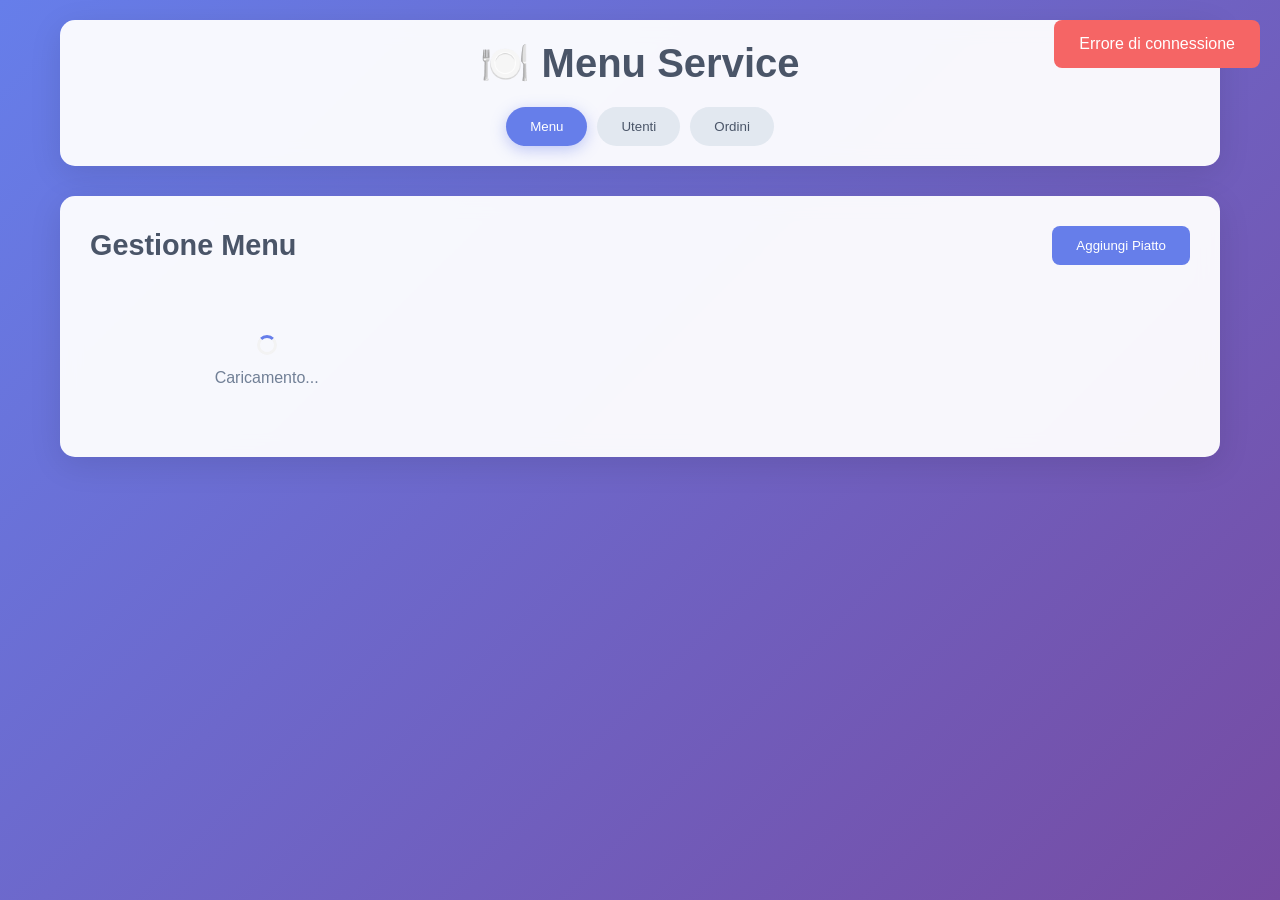
==== menu_service/frontend/index.html @ 19efc09c "basic frontend" ====
<!DOCTYPE html>
<html lang="it">
<head>
    <meta charset="UTF-8">
    <meta name="viewport" content="width=device-width, initial-scale=1.0">
    <title>Menu Service - Frontend</title>
    <link rel="stylesheet" href="styles.css">
</head>
<body>
    <div class="container">
        <header>
            <h1>🍽️ Menu Service</h1>
            <nav>
                <button class="nav-btn active" data-section="menu">Menu</button>
                <button class="nav-btn" data-section="users">Utenti</button>
                <button class="nav-btn" data-section="orders">Ordini</button>
            </nav>
        </header>

        <main>
            <!-- Menu Section -->
            <section id="menu-section" class="section active">
                <div class="section-header">
                    <h2>Gestione Menu</h2>
                    <button id="add-dish-btn" class="btn btn-primary">Aggiungi Piatto</button>
                </div>
                
                <div class="menu-grid" id="menu-grid">
                    <!-- Menu items will be loaded here -->
                </div>
            </section>

            <!-- Users Section -->
            <section id="users-section" class="section">
                <div class="section-header">
                    <h2>Gestione Utenti</h2>
                </div>
                
                <div class="user-forms">
                    <div class="form-card">
                        <h3>Registrazione</h3>
                        <form id="register-form">
                            <input type="email" id="register-email" placeholder="Email" required>
                            <input type="password" id="register-password" placeholder="Password" required>
                            <input type="text" id="register-region" placeholder="Regione" required>
                            <button type="submit" class="btn btn-primary">Registra</button>
                        </form>
                    </div>

                    <div class="form-card">
                        <h3>Login</h3>
                        <form id="login-form">
                            <input type="email" id="login-email" placeholder="Email" required>
                            <input type="password" id="login-password" placeholder="Password" required>
                            <button type="submit" class="btn btn-primary">Login</button>
                        </form>
                    </div>

                    <div class="form-card">
                        <h3>Conferma Utente</h3>
                        <form id="confirm-form">
                            <input type="email" id="confirm-email" placeholder="Email" required>
                            <input type="password" id="confirm-password" placeholder="Password" required>
                            <button type="submit" class="btn btn-primary">Conferma</button>
                        </form>
                    </div>
                </div>
            </section>

            <!-- Orders Section -->
            <section id="orders-section" class="section">
                <div class="section-header">
                    <h2>Gestione Ordini</h2>
                </div>
                
                <div class="order-forms">
                    <div class="form-card">
                        <h3>Nuovo Ordine</h3>
                        <form id="new-order-form">
                            <input type="text" id="order-dish-id" placeholder="ID Piatto (UUID)" required>
                            <input type="text" id="order-user-id" placeholder="ID Utente (UUID)" required>
                            <button type="submit" class="btn btn-primary">Crea Ordine</button>
                        </form>
                    </div>

                    <div class="form-card">
                        <h3>Stato Ordine</h3>
                        <form id="order-status-form">
                            <input type="text" id="status-order-id" placeholder="ID Ordine (UUID)" required>
                            <input type="text" id="status-user-id" placeholder="ID Utente (UUID)" required>
                            <button type="submit" class="btn btn-primary">Cerca Stato</button>
                        </form>
                    </div>

                    <div class="form-card">
                        <h3>I Miei Ordini</h3>
                        <form id="my-orders-form">
                            <input type="text" id="my-orders-user-id" placeholder="ID Utente (UUID)" required>
                            <button type="submit" class="btn btn-primary">Carica Ordini</button>
                        </form>
                    </div>
                </div>

                <div id="orders-results" class="results-container">
                    <!-- Order results will be displayed here -->
                </div>
            </section>
        </main>

        <!-- Modal for adding new dish -->
        <div id="dish-modal" class="modal">
            <div class="modal-content">
                <span class="close">&times;</span>
                <h2>Aggiungi Nuovo Piatto</h2>
                <form id="dish-form">
                    <input type="text" id="dish-name" placeholder="Nome piatto" required>
                    <input type="number" id="dish-price" placeholder="Prezzo" step="0.01" required>
                    <textarea id="dish-description" placeholder="Descrizione" required></textarea>
                    <button type="submit" class="btn btn-primary">Aggiungi Piatto</button>
                </form>
            </div>
        </div>

        <!-- Notification area -->
        <div id="notification" class="notification"></div>
    </div>

    <script src="script.js"></script>
</body>
</html>
---- menu_service/frontend/styles.css ----
* {
    margin: 0;
    padding: 0;
    box-sizing: border-box;
}

body {
    font-family: 'Segoe UI', Tahoma, Geneva, Verdana, sans-serif;
    background: linear-gradient(135deg, #667eea 0%, #764ba2 100%);
    min-height: 100vh;
    color: #333;
}

.container {
    max-width: 1200px;
    margin: 0 auto;
    padding: 20px;
}

header {
    background: rgba(255, 255, 255, 0.95);
    border-radius: 15px;
    padding: 20px;
    margin-bottom: 30px;
    box-shadow: 0 8px 32px rgba(0, 0, 0, 0.1);
    backdrop-filter: blur(10px);
}

header h1 {
    text-align: center;
    color: #4a5568;
    margin-bottom: 20px;
    font-size: 2.5rem;
}

nav {
    display: flex;
    justify-content: center;
    gap: 10px;
    flex-wrap: wrap;
}

.nav-btn {
    padding: 12px 24px;
    border: none;
    border-radius: 25px;
    background: #e2e8f0;
    color: #4a5568;
    cursor: pointer;
    transition: all 0.3s ease;
    font-weight: 500;
}

.nav-btn:hover {
    background: #cbd5e0;
    transform: translateY(-2px);
}

.nav-btn.active {
    background: #667eea;
    color: white;
    box-shadow: 0 4px 15px rgba(102, 126, 234, 0.4);
}

.section {
    display: none;
    background: rgba(255, 255, 255, 0.95);
    border-radius: 15px;
    padding: 30px;
    box-shadow: 0 8px 32px rgba(0, 0, 0, 0.1);
    backdrop-filter: blur(10px);
}

.section.active {
    display: block;
}

.section-header {
    display: flex;
    justify-content: space-between;
    align-items: center;
    margin-bottom: 30px;
    flex-wrap: wrap;
    gap: 15px;
}

.section-header h2 {
    color: #4a5568;
    font-size: 1.8rem;
}

.btn {
    padding: 12px 24px;
    border: none;
    border-radius: 8px;
    cursor: pointer;
    font-weight: 500;
    transition: all 0.3s ease;
    text-decoration: none;
    display: inline-block;
    text-align: center;
}

.btn-primary {
    background: #667eea;
    color: white;
}

.btn-primary:hover {
    background: #5a67d8;
    transform: translateY(-2px);
    box-shadow: 0 4px 15px rgba(102, 126, 234, 0.4);
}

.btn-secondary {
    background: #e2e8f0;
    color: #4a5568;
}

.btn-secondary:hover {
    background: #cbd5e0;
}

/* Menu Grid */
.menu-grid {
    display: grid;
    grid-template-columns: repeat(auto-fill, minmax(300px, 1fr));
    gap: 20px;
}

.dish-card {
    background: white;
    border-radius: 12px;
    padding: 20px;
    box-shadow: 0 4px 15px rgba(0, 0, 0, 0.1);
    transition: transform 0.3s ease;
}

.dish-card:hover {
    transform: translateY(-5px);
}

.dish-name {
    font-size: 1.3rem;
    font-weight: 600;
    color: #2d3748;
    margin-bottom: 8px;
}

.dish-price {
    font-size: 1.1rem;
    color: #667eea;
    font-weight: 600;
    margin-bottom: 10px;
}

.dish-description {
    color: #718096;
    line-height: 1.5;
}

/* Forms */
.user-forms, .order-forms {
    display: grid;
    grid-template-columns: repeat(auto-fit, minmax(300px, 1fr));
    gap: 20px;
    margin-bottom: 30px;
}

.form-card {
    background: white;
    border-radius: 12px;
    padding: 25px;
    box-shadow: 0 4px 15px rgba(0, 0, 0, 0.1);
}

.form-card h3 {
    color: #4a5568;
    margin-bottom: 20px;
    font-size: 1.3rem;
}

.form-card input, .form-card textarea {
    width: 100%;
    padding: 12px;
    border: 2px solid #e2e8f0;
    border-radius: 8px;
    margin-bottom: 15px;
    font-size: 1rem;
    transition: border-color 0.3s ease;
}

.form-card input:focus, .form-card textarea:focus {
    outline: none;
    border-color: #667eea;
}

.form-card textarea {
    resize: vertical;
    min-height: 80px;
}

/* Modal */
.modal {
    display: none;
    position: fixed;
    z-index: 1000;
    left: 0;
    top: 0;
    width: 100%;
    height: 100%;
    background-color: rgba(0, 0, 0, 0.5);
    backdrop-filter: blur(5px);
}

.modal-content {
    background-color: white;
    margin: 5% auto;
    padding: 30px;
    border-radius: 15px;
    width: 90%;
    max-width: 500px;
    position: relative;
    box-shadow: 0 20px 60px rgba(0, 0, 0, 0.3);
}

.close {
    color: #aaa;
    float: right;
    font-size: 28px;
    font-weight: bold;
    cursor: pointer;
    position: absolute;
    right: 20px;
    top: 15px;
}

.close:hover {
    color: #000;
}

/* Results */
.results-container {
    margin-top: 30px;
}

.result-card {
    background: white;
    border-radius: 12px;
    padding: 20px;
    margin-bottom: 15px;
    box-shadow: 0 4px 15px rgba(0, 0, 0, 0.1);
}

.result-card h4 {
    color: #4a5568;
    margin-bottom: 10px;
}

.result-card p {
    color: #718096;
    margin-bottom: 5px;
}

/* Notification */
.notification {
    position: fixed;
    top: 20px;
    right: 20px;
    padding: 15px 25px;
    border-radius: 8px;
    color: white;
    font-weight: 500;
    z-index: 1001;
    transform: translateX(400px);
    transition: transform 0.3s ease;
}

.notification.show {
    transform: translateX(0);
}

.notification.success {
    background: #48bb78;
}

.notification.error {
    background: #f56565;
}

.notification.info {
    background: #4299e1;
}

/* Loading */
.loading {
    display: inline-block;
    width: 20px;
    height: 20px;
    border: 3px solid #f3f3f3;
    border-top: 3px solid #667eea;
    border-radius: 50%;
    animation: spin 1s linear infinite;
}

@keyframes spin {
    0% { transform: rotate(0deg); }
    100% { transform: rotate(360deg); }
}

/* Responsive */
@media (max-width: 768px) {
    .container {
        padding: 10px;
    }
    
    header h1 {
        font-size: 2rem;
    }
    
    .section-header {
        flex-direction: column;
        align-items: flex-start;
    }
    
    .user-forms, .order-forms {
        grid-template-columns: 1fr;
    }
    
    .menu-grid {
        grid-template-columns: 1fr;
    }
    
    .modal-content {
        margin: 10% auto;
        width: 95%;
        padding: 20px;
    }
}
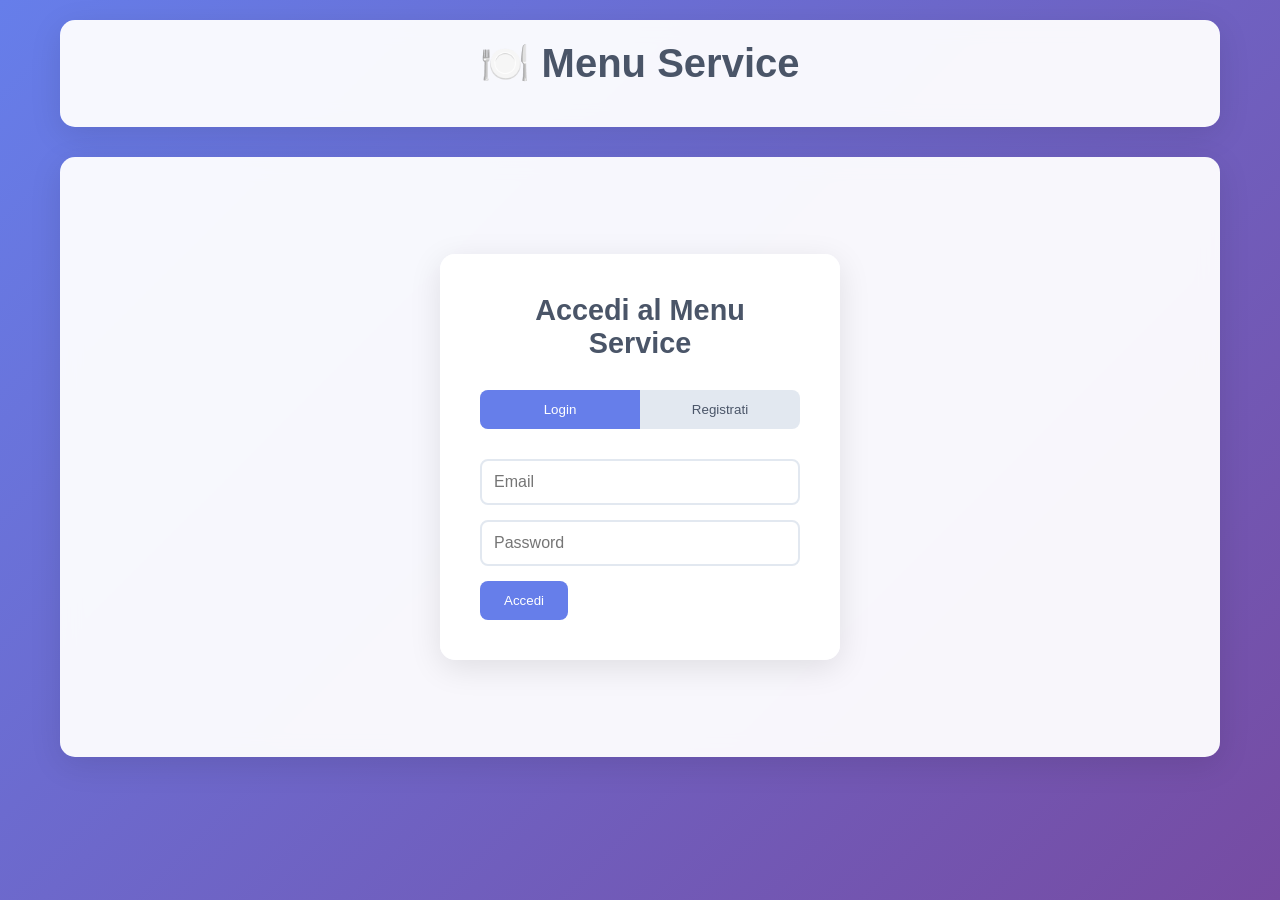
==== commit 3d13baf2: "cambiamento flusso" ====
--- a/menu_service/frontend/index.html
+++ b/menu_service/frontend/index.html
@@ -10,19 +10,54 @@
     <div class="container">
         <header>
             <h1>🍽️ Menu Service</h1>
-            <nav>
+            <nav id="main-nav" style="display: none;">
                 <button class="nav-btn active" data-section="menu">Menu</button>
-                <button class="nav-btn" data-section="users">Utenti</button>
-                <button class="nav-btn" data-section="orders">Ordini</button>
+                <button class="nav-btn" data-section="orders">I Miei Ordini</button>
+                <button class="nav-btn" data-section="admin">Admin</button>
+                <button id="logout-btn" class="btn btn-secondary">Logout</button>
             </nav>
+            <div id="user-info" style="display: none;">
+                <span id="user-email"></span>
+            </div>
         </header>
 
         <main>
+            <!-- Login/Register Section -->
+            <section id="auth-section" class="section active">
+                <div class="auth-container">
+                    <div class="auth-card">
+                        <h2>Accedi al Menu Service</h2>
+                        <div class="auth-tabs">
+                            <button class="auth-tab active" data-tab="login">Login</button>
+                            <button class="auth-tab" data-tab="register">Registrati</button>
+                        </div>
+                        
+                        <!-- Login Form -->
+                        <div id="login-tab" class="auth-tab-content active">
+                            <form id="login-form">
+                                <input type="email" id="login-email" placeholder="Email" required>
+                                <input type="password" id="login-password" placeholder="Password" required>
+                                <button type="submit" class="btn btn-primary">Accedi</button>
+                            </form>
+                        </div>
+                        
+                        <!-- Register Form -->
+                        <div id="register-tab" class="auth-tab-content">
+                            <form id="register-form">
+                                <input type="email" id="register-email" placeholder="Email" required>
+                                <input type="password" id="register-password" placeholder="Password" required>
+                                <input type="text" id="register-region" placeholder="Regione" required>
+                                <button type="submit" class="btn btn-primary">Registrati</button>
+                            </form>
+                        </div>
+                    </div>
+                </div>
+            </section>
+
             <!-- Menu Section -->
-            <section id="menu-section" class="section active">
+            <section id="menu-section" class="section">
                 <div class="section-header">
-                    <h2>Gestione Menu</h2>
-                    <button id="add-dish-btn" class="btn btn-primary">Aggiungi Piatto</button>
+                    <h2>Menu Disponibile</h2>
                 </div>
                 
                 <div class="menu-grid" id="menu-grid">
@@ -30,32 +65,26 @@
                 </div>
             </section>
 
-            <!-- Users Section -->
-            <section id="users-section" class="section">
+            <!-- Orders Section -->
+            <section id="orders-section" class="section">
                 <div class="section-header">
-                    <h2>Gestione Utenti</h2>
+                    <h2>I Miei Ordini</h2>
+                    <button id="load-orders-btn" class="btn btn-primary">Carica Ordini</button>
                 </div>
                 
-                <div class="user-forms">
-                    <div class="form-card">
-                        <h3>Registrazione</h3>
-                        <form id="register-form">
-                            <input type="email" id="register-email" placeholder="Email" required>
-                            <input type="password" id="register-password" placeholder="Password" required>
-                            <input type="text" id="register-region" placeholder="Regione" required>
-                            <button type="submit" class="btn btn-primary">Registra</button>
-                        </form>
-                    </div>
+                <div id="orders-results" class="results-container">
+                    <!-- Order results will be displayed here -->
+                </div>
+            </section>
 
-                    <div class="form-card">
-                        <h3>Login</h3>
-                        <form id="login-form">
-                            <input type="email" id="login-email" placeholder="Email" required>
-                            <input type="password" id="login-password" placeholder="Password" required>
-                            <button type="submit" class="btn btn-primary">Login</button>
-                        </form>
-                    </div>
-
+            <!-- Admin Section -->
+            <section id="admin-section" class="section">
+                <div class="section-header">
+                    <h2>Gestione Admin</h2>
+                    <button id="add-dish-btn" class="btn btn-primary">Aggiungi Piatto</button>
+                </div>
+                
+                <div class="admin-forms">
                     <div class="form-card">
                         <h3>Conferma Utente</h3>
                         <form id="confirm-form">
@@ -64,45 +93,6 @@
                             <button type="submit" class="btn btn-primary">Conferma</button>
                         </form>
                     </div>
-                </div>
-            </section>
-
-            <!-- Orders Section -->
-            <section id="orders-section" class="section">
-                <div class="section-header">
-                    <h2>Gestione Ordini</h2>
-                </div>
-                
-                <div class="order-forms">
-                    <div class="form-card">
-                        <h3>Nuovo Ordine</h3>
-                        <form id="new-order-form">
-                            <input type="text" id="order-dish-id" placeholder="ID Piatto (UUID)" required>
-                            <input type="text" id="order-user-id" placeholder="ID Utente (UUID)" required>
-                            <button type="submit" class="btn btn-primary">Crea Ordine</button>
-                        </form>
-                    </div>
-
-                    <div class="form-card">
-                        <h3>Stato Ordine</h3>
-                        <form id="order-status-form">
-                            <input type="text" id="status-order-id" placeholder="ID Ordine (UUID)" required>
-                            <input type="text" id="status-user-id" placeholder="ID Utente (UUID)" required>
-                            <button type="submit" class="btn btn-primary">Cerca Stato</button>
-                        </form>
-                    </div>
-
-                    <div class="form-card">
-                        <h3>I Miei Ordini</h3>
-                        <form id="my-orders-form">
-                            <input type="text" id="my-orders-user-id" placeholder="ID Utente (UUID)" required>
-                            <button type="submit" class="btn btn-primary">Carica Ordini</button>
-                        </form>
-                    </div>
-                </div>
-
-                <div id="orders-results" class="results-container">
-                    <!-- Order results will be displayed here -->
                 </div>
             </section>
         </main>
--- a/menu_service/frontend/styles.css
+++ b/menu_service/frontend/styles.css
@@ -159,8 +159,88 @@
     line-height: 1.5;
 }
 
+/* Auth Section */
+.auth-container {
+    display: flex;
+    justify-content: center;
+    align-items: center;
+    min-height: 60vh;
+}
+
+.auth-card {
+    background: rgba(255, 255, 255, 0.95);
+    border-radius: 15px;
+    padding: 40px;
+    box-shadow: 0 8px 32px rgba(0, 0, 0, 0.1);
+    backdrop-filter: blur(10px);
+    width: 100%;
+    max-width: 400px;
+}
+
+.auth-card h2 {
+    text-align: center;
+    color: #4a5568;
+    margin-bottom: 30px;
+    font-size: 1.8rem;
+}
+
+.auth-tabs {
+    display: flex;
+    margin-bottom: 30px;
+    border-radius: 8px;
+    overflow: hidden;
+    background: #e2e8f0;
+}
+
+.auth-tab {
+    flex: 1;
+    padding: 12px;
+    border: none;
+    background: transparent;
+    color: #4a5568;
+    cursor: pointer;
+    transition: all 0.3s ease;
+    font-weight: 500;
+}
+
+.auth-tab.active {
+    background: #667eea;
+    color: white;
+}
+
+.auth-tab-content {
+    display: none;
+}
+
+.auth-tab-content.active {
+    display: block;
+}
+
+.auth-tab-content input {
+    width: 100%;
+    padding: 12px;
+    border: 2px solid #e2e8f0;
+    border-radius: 8px;
+    margin-bottom: 15px;
+    font-size: 1rem;
+    transition: border-color 0.3s ease;
+}
+
+.auth-tab-content input:focus {
+    outline: none;
+    border-color: #667eea;
+}
+
+/* User Info */
+#user-info {
+    text-align: center;
+    margin-top: 10px;
+    color: #4a5568;
+    font-weight: 500;
+}
+
 /* Forms */
-.user-forms, .order-forms {
+.user-forms, .order-forms, .admin-forms {
     display: grid;
     grid-template-columns: repeat(auto-fit, minmax(300px, 1fr));
     gap: 20px;
